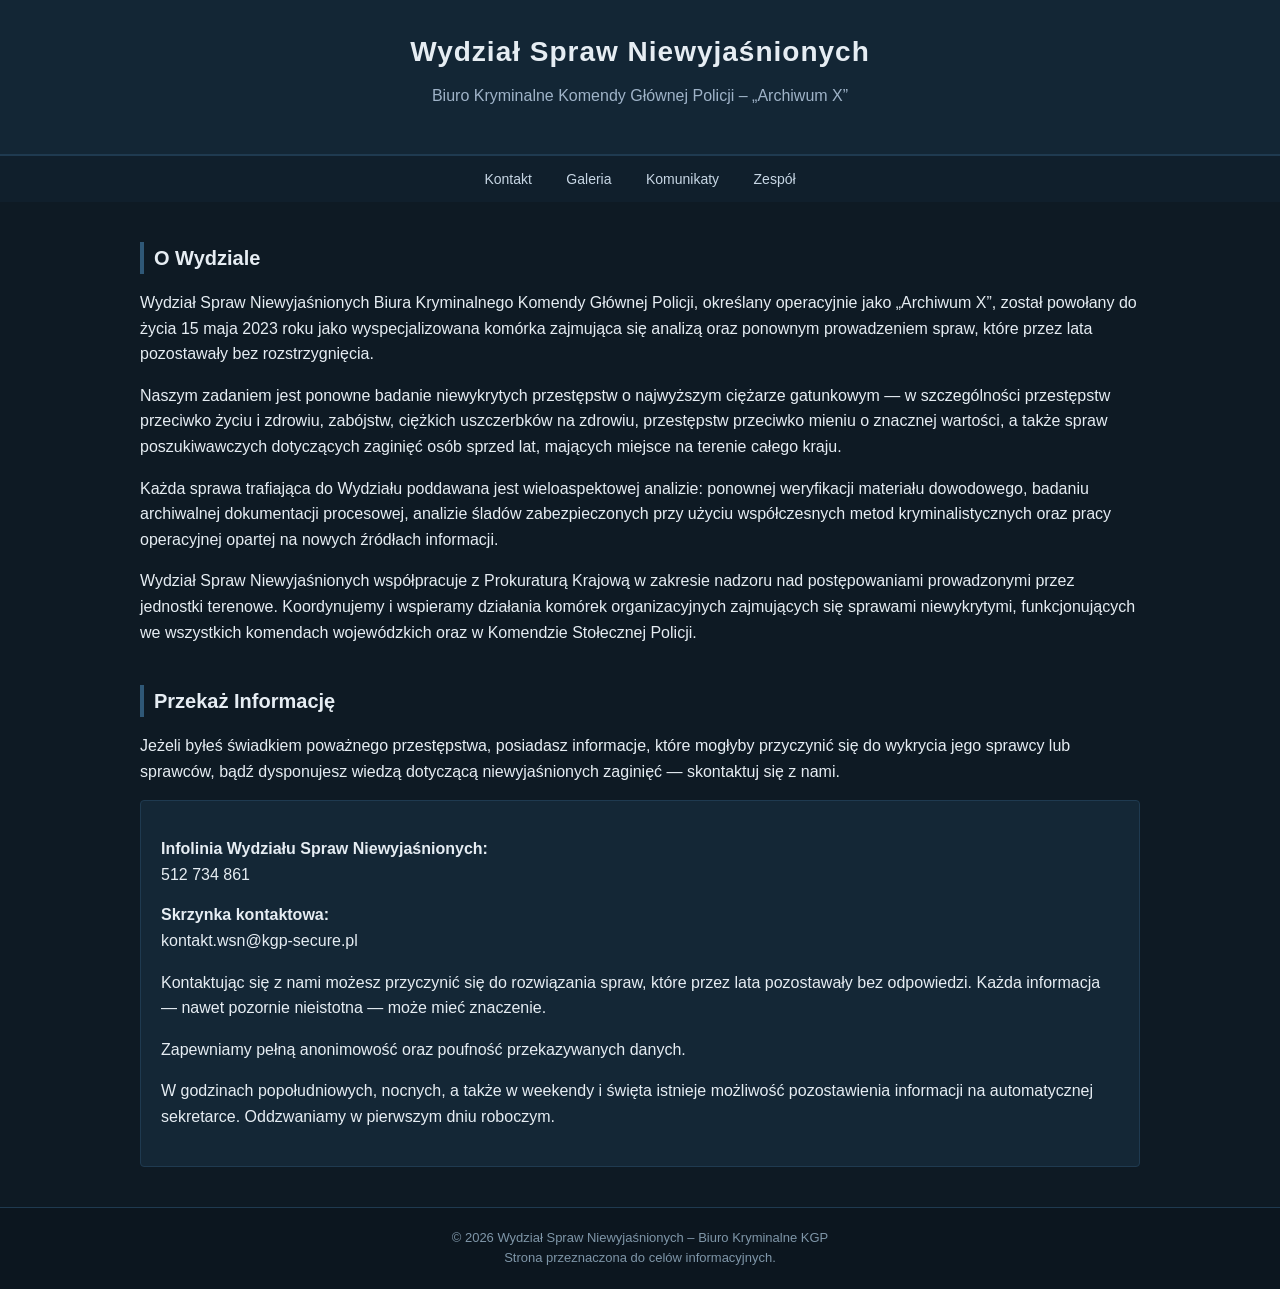
==== index.html @ c6be6344 "index.html" ====
<!DOCTYPE html>
<html lang="pl">
<head>
<meta charset="UTF-8">
<meta name="viewport" content="width=device-width, initial-scale=1.0">
<title>Wydział Spraw Niewyjaśnionych – Archiwum X</title>

<link rel="stylesheet" href="style.css">

</head>

<body>

<header>
    <h1>Wydział Spraw Niewyjaśnionych</h1>
    <p>Biuro Kryminalne Komendy Głównej Policji – „Archiwum X”</p>
</header>

<nav>
    <a href="główne/kontakt.html">Kontakt</a>
    <a href="główne/galeria.html">Galeria</a>
    <a href="główne/komunikaty.html">Komunikaty</a>
    <a href="główne/zespół.html">Zespół</a>
</nav>

<div class="container">

    <div class="section">
        <h2>O Wydziale</h2>
        <p>
        Wydział Spraw Niewyjaśnionych Biura Kryminalnego Komendy Głównej Policji, określany operacyjnie jako „Archiwum X”, został powołany do życia 15 maja 2023 roku jako wyspecjalizowana komórka zajmująca się analizą oraz ponownym prowadzeniem spraw, które przez lata pozostawały bez rozstrzygnięcia.
        </p>

        <p>
        Naszym zadaniem jest ponowne badanie niewykrytych przestępstw o najwyższym ciężarze gatunkowym — w szczególności przestępstw przeciwko życiu i zdrowiu, zabójstw, ciężkich uszczerbków na zdrowiu, przestępstw przeciwko mieniu o znacznej wartości, a także spraw poszukiwawczych dotyczących zaginięć osób sprzed lat, mających miejsce na terenie całego kraju.
        </p>

        <p>
        Każda sprawa trafiająca do Wydziału poddawana jest wieloaspektowej analizie: ponownej weryfikacji materiału dowodowego, badaniu archiwalnej dokumentacji procesowej, analizie śladów zabezpieczonych przy użyciu współczesnych metod kryminalistycznych oraz pracy operacyjnej opartej na nowych źródłach informacji.
        </p>

        <p>
        Wydział Spraw Niewyjaśnionych współpracuje z Prokuraturą Krajową w zakresie nadzoru nad postępowaniami prowadzonymi przez jednostki terenowe. Koordynujemy i wspieramy działania komórek organizacyjnych zajmujących się sprawami niewykrytymi, funkcjonujących we wszystkich komendach wojewódzkich oraz w Komendzie Stołecznej Policji.
        </p>
    </div>

    <div class="section">
        <h2>Przekaż Informację</h2>
        <p>
        Jeżeli byłeś świadkiem poważnego przestępstwa, posiadasz informacje, które mogłyby przyczynić się do wykrycia jego sprawcy lub sprawców, bądź dysponujesz wiedzą dotyczącą niewyjaśnionych zaginięć — skontaktuj się z nami.
        </p>

        <div class="contact-box">
            <strong>Infolinia Wydziału Spraw Niewyjaśnionych:</strong>
            512 734 861

            <strong>Skrzynka kontaktowa:</strong>
            kontakt.wsn@kgp-secure.pl

            <p>
            Kontaktując się z nami możesz przyczynić się do rozwiązania spraw, które przez lata pozostawały bez odpowiedzi. Każda informacja — nawet pozornie nieistotna — może mieć znaczenie.
            </p>

            <p>
            Zapewniamy pełną anonimowość oraz poufność przekazywanych danych.
            </p>

            <p>
            W godzinach popołudniowych, nocnych, a także w weekendy i święta istnieje możliwość pozostawienia informacji na automatycznej sekretarce. Oddzwaniamy w pierwszym dniu roboczym.
            </p>
        </div>
    </div>

</div>

<footer>
    © 2026 Wydział Spraw Niewyjaśnionych – Biuro Kryminalne KGP  
    <br>
    Strona przeznaczona do celów informacyjnych.
</footer>

</body>
</html>
---- style.css ----
body {
    margin: 0;
    font-family: Arial, Helvetica, sans-serif;
    background-color: #0e1a24;
    color: #e6edf3;
    line-height: 1.6;
}

header {
    background-color: #132635;
    padding: 30px 20px;
    text-align: center;
    border-bottom: 2px solid #1f3a50;
}

header h1 {
    margin: 0;
    font-size: 28px;
    letter-spacing: 1px;
}

header p {
    margin-top: 8px;
    color: #9fb3c8;
}

nav {
    background-color: #101f2c;
    padding: 10px;
    text-align: center;
}

nav a {
    color: #c7d6e4;
    text-decoration: none;
    margin: 0 15px;
    font-size: 14px;
}

nav a:hover {
    color: #ffffff;
}

.container {
    max-width: 1000px;
    margin: 40px auto;
    padding: 0 20px;
}

.section {
    margin-bottom: 40px;
}

.section h2 {
    border-left: 4px solid #2f5877;
    padding-left: 10px;
    margin-bottom: 15px;
    font-size: 20px;
}

.contact-box {
    background-color: #142736;
    padding: 20px;
    border: 1px solid #1f3a50;
    border-radius: 4px;
}

.contact-box strong {
    display: block;
    margin-top: 15px;
}

footer {
    background-color: #0c161f;
    text-align: center;
    padding: 20px;
    font-size: 13px;
    color: #7f96a8;
    border-top: 1px solid #1f3a50;
}
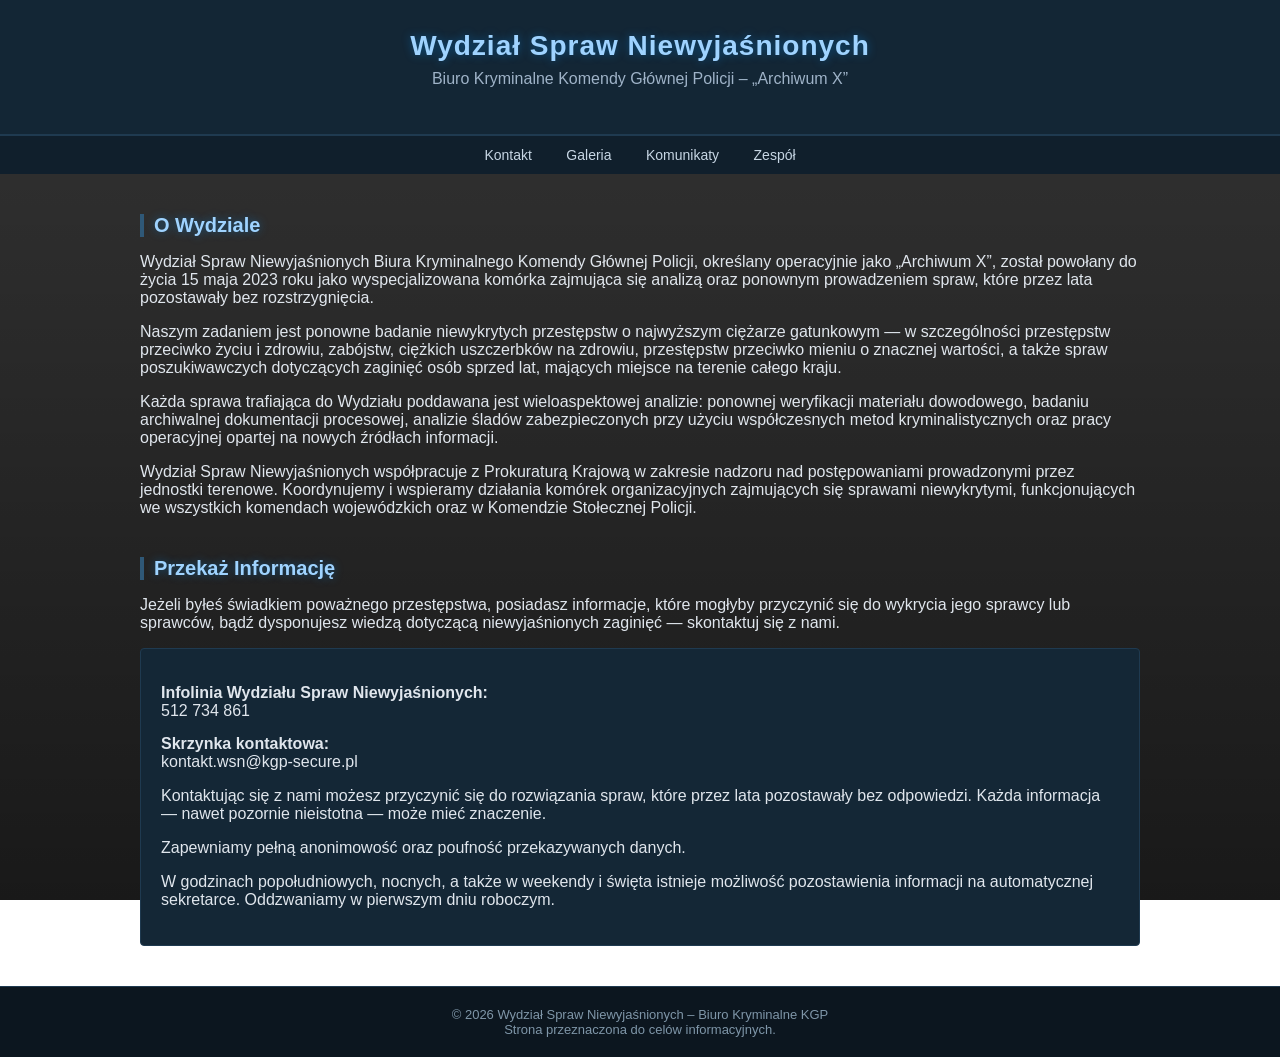
==== commit a6c7b822: "Update index.html" ====
--- a/index.html
+++ b/index.html
@@ -6,6 +6,7 @@
 <title>Wydział Spraw Niewyjaśnionych – Archiwum X</title>
 
 <link rel="stylesheet" href="style.css">
+<section class="fade-scroll">
 
 </head>
 
@@ -79,5 +80,19 @@
     Strona przeznaczona do celów informacyjnych.
 </footer>
 
+<script>
+const elements = document.querySelectorAll('.fade-scroll');
+
+window.addEventListener('scroll', () => {
+    elements.forEach(el => {
+        const position = el.getBoundingClientRect().top;
+        const screenHeight = window.innerHeight;
+        if(position < screenHeight - 100){
+            el.classList.add('show');
+        }
+    });
+});
+</script>
+    
 </body>
 </html>
--- a/style.css
+++ b/style.css
@@ -1,9 +1,18 @@
 body {
     margin: 0;
-    font-family: Arial, Helvetica, sans-serif;
-    background-color: #0e1a24;
-    color: #e6edf3;
-    line-height: 1.6;
+    font-family: 'Segoe UI', sans-serif;
+    background: 
+        linear-gradient(rgba(0,0,0,0.8), rgba(0,0,0,0.9)),
+        url("assets/images/tlo.jpg");
+    background-size: cover;
+    background-position: center;
+    background-attachment: fixed;
+    color: #e0e6ed;
+}
+
+h1, h2 {
+    color: #9fd3ff;
+    text-shadow: 0 0 10px rgba(0, 150, 255, 0.4);
 }
 
 header {
@@ -51,6 +60,27 @@
     margin-bottom: 40px;
 }
 
+.fade-in {
+    opacity: 0;
+    transform: translateY(20px);
+    animation: fadeUp 1s ease forwards;
+}
+
+@keyframes fadeUp {
+    to {
+        opacity: 1;
+        transform: translateY(0);
+    }
+}
+
+.info-box {
+    background: rgba(20, 40, 60, 0.6);
+    backdrop-filter: blur(10px);
+    border: 1px solid rgba(255,255,255,0.1);
+    padding: 20px;
+    border-radius: 12px;
+}
+
 .section h2 {
     border-left: 4px solid #2f5877;
     padding-left: 10px;
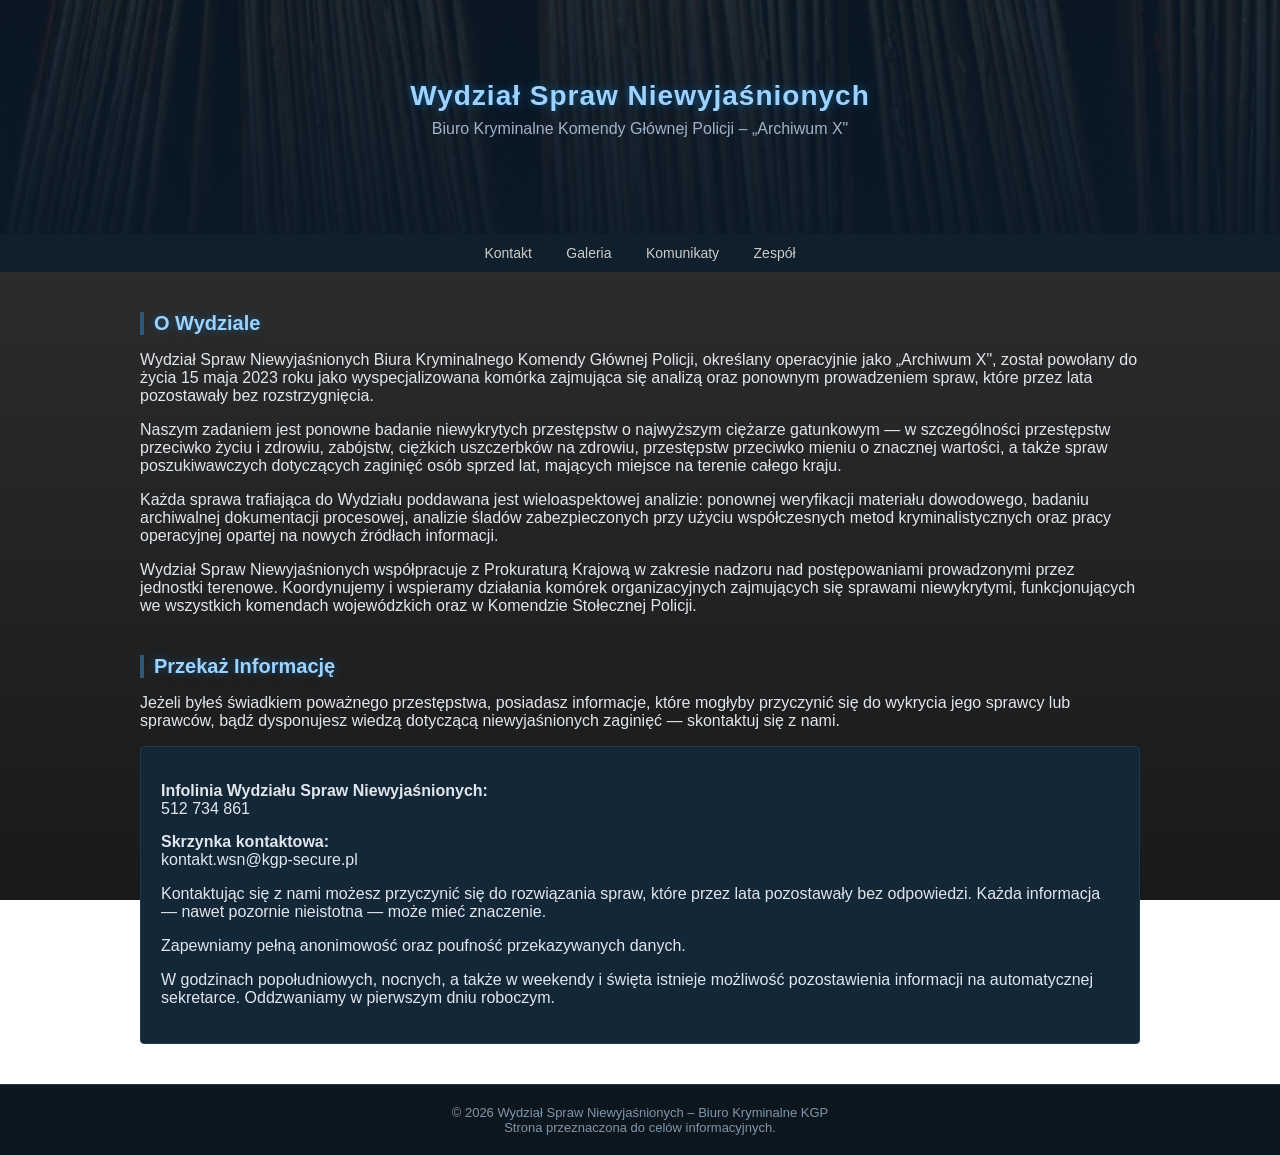
==== commit b1cb1854: "Updated index.html with the latest content." ====
--- a/index.html
+++ b/index.html
@@ -6,7 +6,6 @@
 <title>Wydział Spraw Niewyjaśnionych – Archiwum X</title>
 
 <link rel="stylesheet" href="style.css">
-<section class="fade-scroll">
 
 </head>
 
@@ -14,7 +13,7 @@
 
 <header>
     <h1>Wydział Spraw Niewyjaśnionych</h1>
-    <p>Biuro Kryminalne Komendy Głównej Policji – „Archiwum X”</p>
+    <p>Biuro Kryminalne Komendy Głównej Policji – „Archiwum X"</p>
 </header>
 
 <nav>
@@ -26,10 +25,10 @@
 
 <div class="container">
 
-    <div class="section">
+    <div class="section fade-scroll">
         <h2>O Wydziale</h2>
         <p>
-        Wydział Spraw Niewyjaśnionych Biura Kryminalnego Komendy Głównej Policji, określany operacyjnie jako „Archiwum X”, został powołany do życia 15 maja 2023 roku jako wyspecjalizowana komórka zajmująca się analizą oraz ponownym prowadzeniem spraw, które przez lata pozostawały bez rozstrzygnięcia.
+        Wydział Spraw Niewyjaśnionych Biura Kryminalnego Komendy Głównej Policji, określany operacyjnie jako „Archiwum X", został powołany do życia 15 maja 2023 roku jako wyspecjalizowana komórka zajmująca się analizą oraz ponownym prowadzeniem spraw, które przez lata pozostawały bez rozstrzygnięcia.
         </p>
 
         <p>
@@ -45,7 +44,7 @@
         </p>
     </div>
 
-    <div class="section">
+    <div class="section fade-scroll">
         <h2>Przekaż Informację</h2>
         <p>
         Jeżeli byłeś świadkiem poważnego przestępstwa, posiadasz informacje, które mogłyby przyczynić się do wykrycia jego sprawcy lub sprawców, bądź dysponujesz wiedzą dotyczącą niewyjaśnionych zaginięć — skontaktuj się z nami.
@@ -95,4 +94,4 @@
 </script>
     
 </body>
-</html>
+</html>
--- a/style.css
+++ b/style.css
@@ -16,10 +16,19 @@
 }
 
 header {
-    background-color: #132635;
-    padding: 30px 20px;
+    position: relative;
+    padding: 80px 20px;
     text-align: center;
-    border-bottom: 2px solid #1f3a50;
+    color: white;
+    overflow: hidden;
+
+    background:
+        linear-gradient(rgba(10,25,40,0.85), rgba(10,25,40,0.95)),
+        url("assets/images/tło.jpg");
+
+    background-size: cover;
+    background-position: center;
+    background-repeat: no-repeat;
 }
 
 header h1 {
@@ -31,6 +40,19 @@
 header p {
     margin-top: 8px;
     color: #9fb3c8;
+}
+
+header {
+    animation: slowZoom 20s ease-in-out infinite alternate;
+}
+
+@keyframes slowZoom {
+    from {
+        background-size: 100%;
+    }
+    to {
+        background-size: 110%;
+    }
 }
 
 nav {
@@ -71,6 +93,39 @@
         opacity: 1;
         transform: translateY(0);
     }
+}
+
+.fade-scroll {
+    opacity: 0;
+    transform: translateY(40px);
+    transition: 0.8s ease;
+}
+
+.fade-scroll.show {
+    opacity: 1;
+    transform: translateY(0);
+}
+
+nav a {
+    position: relative;
+    text-decoration: none;
+    color: #ccc;
+    margin: 0 15px;
+}
+
+nav a::after {
+    content: "";
+    position: absolute;
+    width: 0;
+    height: 2px;
+    background: #4db8ff;
+    left: 0;
+    bottom: -5px;
+    transition: 0.3s;
+}
+
+nav a:hover::after {
+    width: 100%;
 }
 
 .info-box {
@@ -108,3 +163,38 @@
     color: #7f96a8;
     border-top: 1px solid #1f3a50;
 }
+
+.number-loop {
+    display: inline-block;
+    position: relative;
+    animation: subtleGlitch 4s infinite;
+    transition: all 0.3s ease;
+}
+
+@keyframes subtleGlitch {
+    0%, 45% {
+        content: "8";
+    }
+
+    48% {
+        opacity: 0.4;
+        transform: translateY(-1px);
+    }
+
+    50%, 95% {
+        opacity: 1;
+    }
+
+    50%, 95% {
+        /* zmiana cyfry */
+    }
+
+    50% {
+        color: #b3d9ff;
+    }
+}
+
+#loopDigit {
+    display: inline-block;
+    transition: transform 0.25s ease, opacity 0.25s ease;
+}
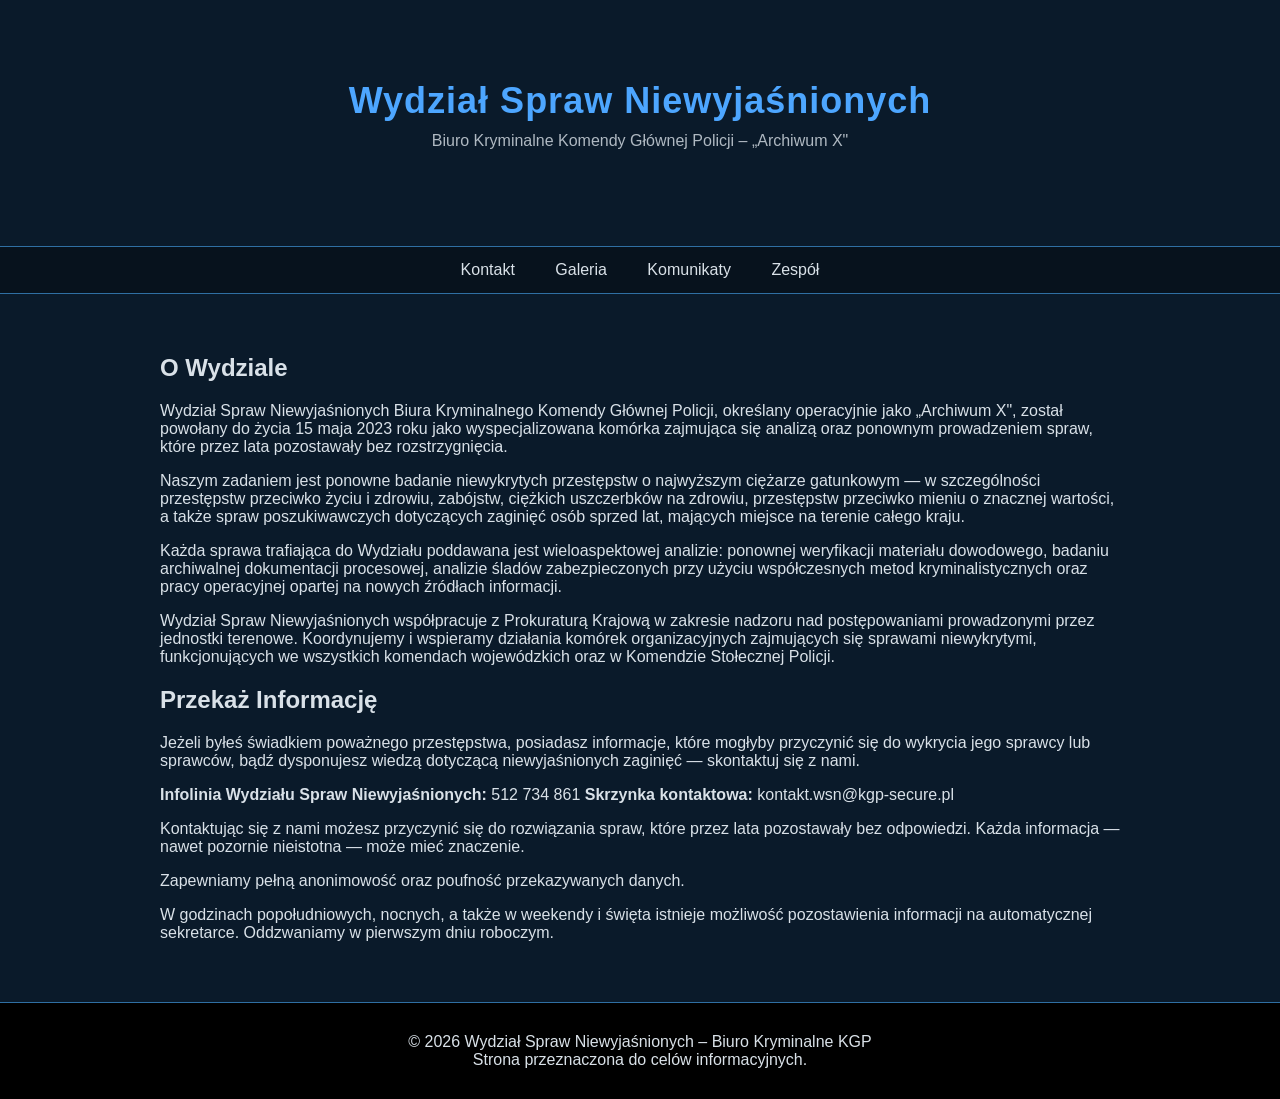
==== commit 20769cda: "Update index.html" ====
--- a/index.html
+++ b/index.html
@@ -5,7 +5,7 @@
 <meta name="viewport" content="width=device-width, initial-scale=1.0">
 <title>Wydział Spraw Niewyjaśnionych – Archiwum X</title>
 
-<link rel="stylesheet" href="style.css">
+<link rel="stylesheet" href="global.css">
 
 </head>
 
--- a/global.css
+++ b/global.css
@@ -0,0 +1,151 @@
+/* ============================= */
+/*        GLOBAL THEME          */
+/* ============================= */
+
+/* ====== ZMIENNE KOLORÓW ====== */
+:root {
+    --navy: #0a1a2a;
+    --navy-dark: #07121d;
+    --black: #000000;
+    --blue-light: #4da6ff;
+    --blue-soft: #2f6fa3;
+    --gray-light: #d9e1e8;
+}
+
+/* ====== RESET ====== */
+* {
+    box-sizing: border-box;
+}
+
+body {
+    margin: 0;
+    font-family: 'Segoe UI', sans-serif;
+    background: var(--navy);
+    color: var(--gray-light);
+}
+
+/* ====== HEADER ====== */
+header {
+    background: var(--navy);
+    padding: 80px 20px;
+    text-align: center;
+    border-bottom: 1px solid var(--blue-soft);
+}
+
+header h1 {
+    margin: 0;
+    font-size: 36px;
+    color: var(--blue-light);
+    letter-spacing: 1px;
+}
+
+header p {
+    margin-top: 10px;
+    color: var(--gray-light);
+    opacity: 0.8;
+}
+
+/* ====== NAV ====== */
+nav {
+    background: var(--navy-dark);
+    padding: 14px;
+    text-align: center;
+    border-bottom: 1px solid var(--blue-soft);
+}
+
+nav a {
+    color: var(--gray-light);
+    text-decoration: none;
+    margin: 0 18px;
+    position: relative;
+    transition: 0.3s ease;
+}
+
+nav a:hover {
+    color: var(--blue-light);
+}
+
+nav a::after {
+    content: "";
+    position: absolute;
+    left: 0;
+    bottom: -6px;
+    width: 0;
+    height: 2px;
+    background: var(--blue-light);
+    transition: 0.3s ease;
+}
+
+nav a:hover::after {
+    width: 100%;
+}
+
+/* ====== CONTAINER ====== */
+.container {
+    max-width: 1000px;
+    margin: 60px auto;
+    padding: 0 20px;
+}
+
+/* ====== KARTY ====== */
+.card {
+    background: var(--navy-dark);
+    border: 1px solid var(--blue-soft);
+    padding: 28px;
+    border-radius: 10px;
+    margin-bottom: 40px;
+    transition: 0.3s ease;
+}
+
+.card:hover {
+    transform: translateY(-4px);
+    border-color: var(--blue-light);
+}
+
+.card h2 {
+    margin-top: 0;
+    color: var(--blue-light);
+}
+
+/* ====== REVEAL ====== */
+.reveal {
+    opacity: 0;
+    transform: translateY(30px);
+    transition: 0.8s ease;
+}
+
+.reveal.active {
+    opacity: 1;
+    transform: translateY(0);
+}
+
+/* ====== SUBTELNA PĘTLA CYFRY ====== */
+#loopDigit {
+    display: inline-block;
+    transition: transform 0.25s ease, opacity 0.25s ease;
+}
+
+/* ====== FOOTER ====== */
+footer {
+    text-align: center;
+    padding: 30px;
+    background: var(--black);
+    color: var(--gray-light);
+    border-top: 1px solid var(--blue-soft);
+}
+
+/* ====== MOBILE ====== */
+@media (max-width: 768px) {
+
+    header {
+        padding: 60px 15px;
+    }
+
+    header h1 {
+        font-size: 28px;
+    }
+
+    nav a {
+        margin: 0 10px;
+    }
+}
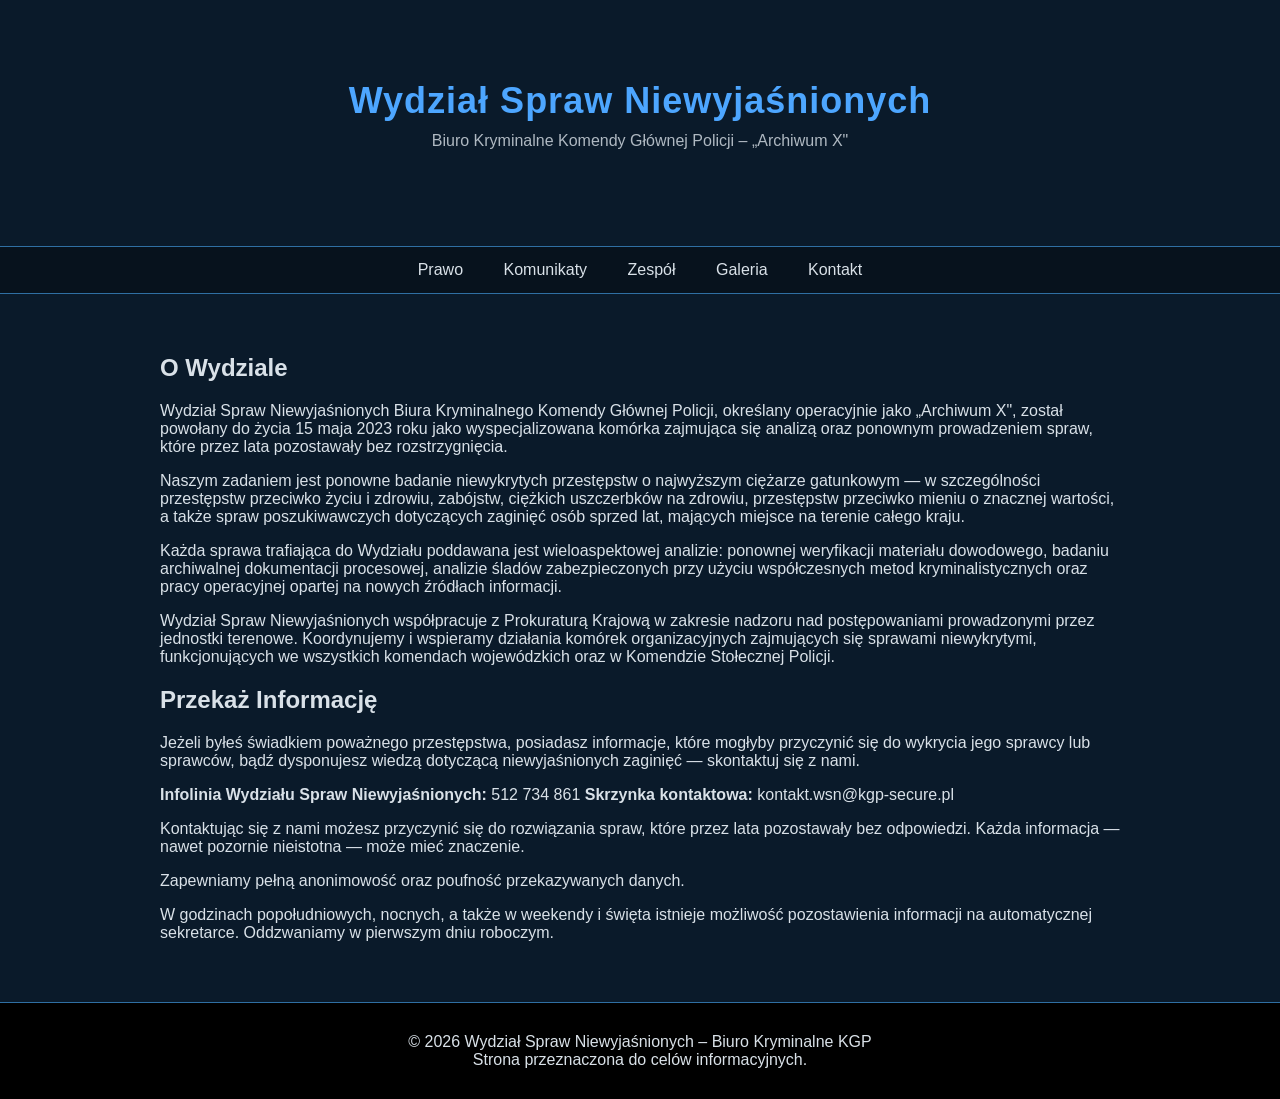
==== commit 07f93673: "Update index.html" ====
--- a/index.html
+++ b/index.html
@@ -16,11 +16,13 @@
     <p>Biuro Kryminalne Komendy Głównej Policji – „Archiwum X"</p>
 </header>
 
-<nav>
-    <a href="główne/kontakt.html">Kontakt</a>
-    <a href="główne/galeria.html">Galeria</a>
+<nav
+class="top-tabs">
+    <a href="główne/prawo.html">Prawo</a>
     <a href="główne/komunikaty.html">Komunikaty</a>
     <a href="główne/zespół.html">Zespół</a>
+    <a href="główne/galeria.html">Galeria</a>
+    <a href="główne/kontakt.html">Kontakt</a>
 </nav>
 
 <div class="container">
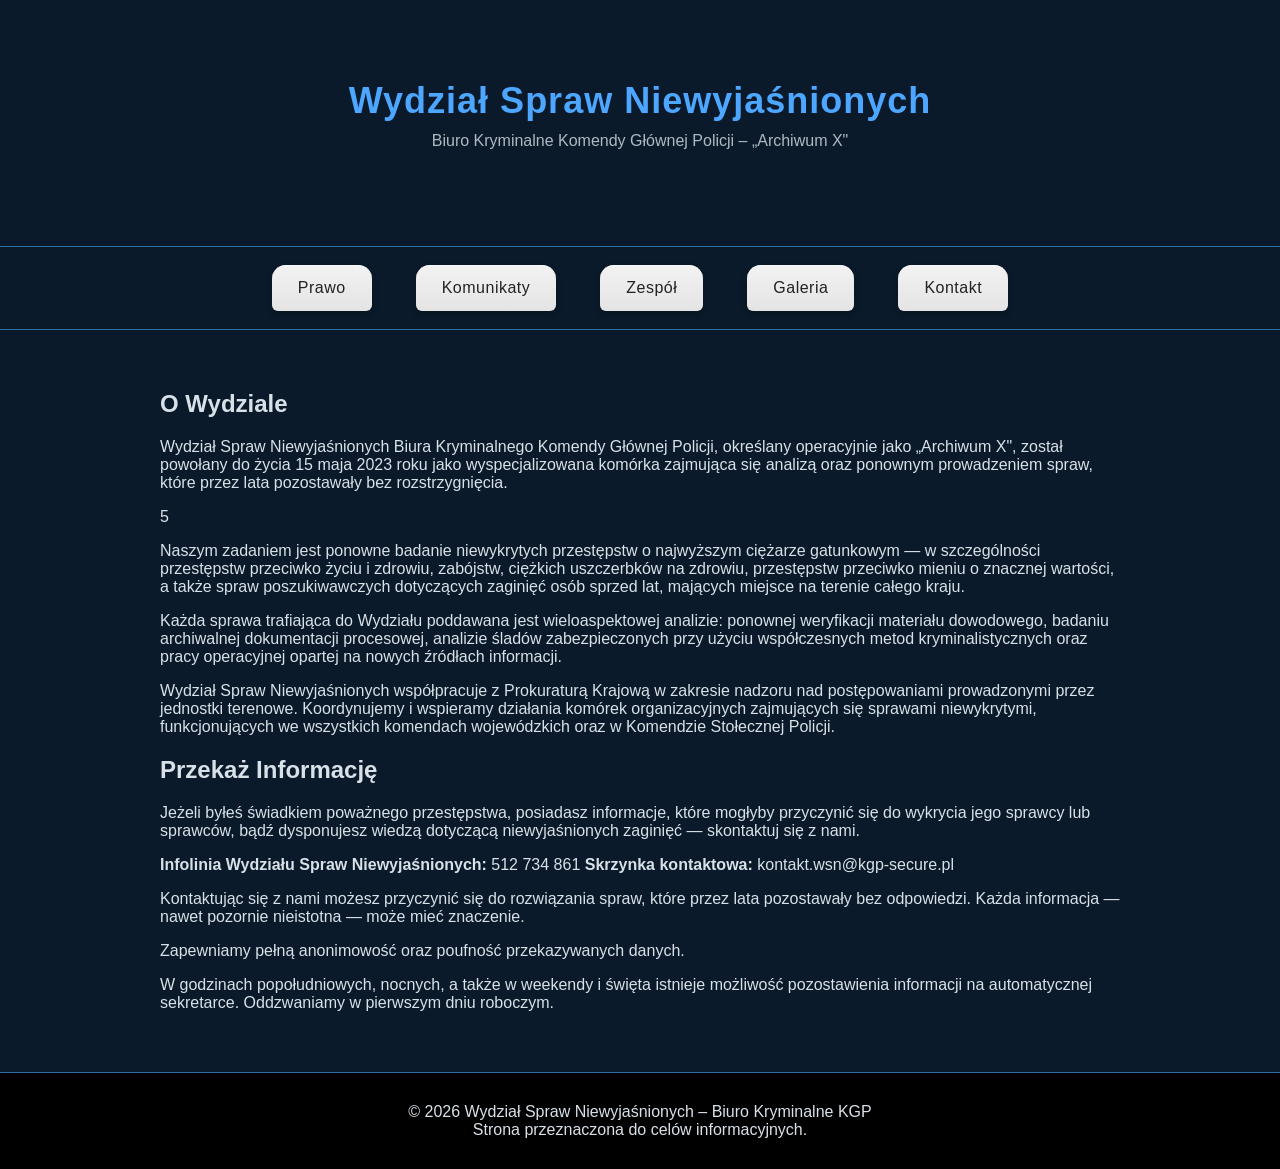
==== commit 89b4df54: "Update index.html" ====
--- a/index.html
+++ b/index.html
@@ -32,6 +32,8 @@
         <p>
         Wydział Spraw Niewyjaśnionych Biura Kryminalnego Komendy Głównej Policji, określany operacyjnie jako „Archiwum X", został powołany do życia 15 maja 2023 roku jako wyspecjalizowana komórka zajmująca się analizą oraz ponownym prowadzeniem spraw, które przez lata pozostawały bez rozstrzygnięcia.
         </p>
+
+        <span class="hidden-digit">5</span>
 
         <p>
         Naszym zadaniem jest ponowne badanie niewykrytych przestępstw o najwyższym ciężarze gatunkowym — w szczególności przestępstw przeciwko życiu i zdrowiu, zabójstw, ciężkich uszczerbków na zdrowiu, przestępstw przeciwko mieniu o znacznej wartości, a także spraw poszukiwawczych dotyczących zaginięć osób sprzed lat, mających miejsce na terenie całego kraju.
@@ -96,4 +98,4 @@
 </script>
     
 </body>
-</html>+</html>
--- a/global.css
+++ b/global.css
@@ -110,8 +110,8 @@
 /* ====== REVEAL ====== */
 .reveal {
     opacity: 0;
-    transform: translateY(30px);
-    transition: 0.8s ease;
+    transform: translateY(20px);
+    transition: 0.6s ease;
 }
 
 .reveal.active {
@@ -148,4 +148,83 @@
     nav a {
         margin: 0 10px;
     }
-}+}
+
+/* ============================= */
+/*         TOP TABS MENU        */
+/* ============================= */
+
+.top-tabs {
+    display: flex;
+    justify-content: center;
+    gap: 8px;
+    padding: 18px;
+    background: var(--navy);
+}
+
+.top-tabs a {
+    position: relative;
+    padding: 14px 26px;
+    text-decoration: none;
+    color: #222;
+    background: linear-gradient(#f2f2f2, #e4e4e4);
+    border-radius: 14px 14px 6px 6px;
+    font-weight: 500;
+    letter-spacing: 0.5px;
+    box-shadow: 
+        0 3px 6px rgba(0,0,0,0.25),
+        inset 0 1px 0 rgba(255,255,255,0.6);
+    transition: all 0.25s ease;
+}
+
+/* Efekt światła */
+.top-tabs a::before {
+    content: "";
+    position: absolute;
+    inset: 0;
+    border-radius: 14px 14px 6px 6px;
+    background: linear-gradient(
+        120deg,
+        rgba(255,255,255,0.6),
+        rgba(255,255,255,0.15),
+        rgba(255,255,255,0)
+    );
+    opacity: 0;
+    transition: opacity 0.3s ease;
+}
+
+/* Hover */
+.top-tabs a:hover {
+    transform: translateY(-3px);
+    box-shadow: 
+        0 6px 12px rgba(0,0,0,0.35),
+        inset 0 1px 0 rgba(255,255,255,0.8);
+}
+
+.top-tabs a:hover::before {
+    opacity: 1;
+}
+
+/* ====== Glitch i zmiana cyfry ====== */
+#loopDigit {
+    display: inline-block;
+    position: relative;
+    font-size: 20px;
+    font-weight: bold;
+    transition: transform 0.3s ease, opacity 0.3s ease;
+}
+
+@keyframes glitchEffect {
+    0% { opacity: 1; transform: translateX(0); }
+    20% { opacity: 0.2; transform: translateX(-3px); }
+    40% { opacity: 0.5; transform: translateX(3px); }
+    60% { opacity: 0.3; transform: translateX(-3px); }
+    80% { opacity: 0.5; transform: translateX(3px); }
+    100% { opacity: 1; transform: translateX(0); }
+}
+
+@keyframes changeToNine {
+    0% { content: "8"; }
+    50% { content: "9"; }
+    100% { content: "8"; }
+}
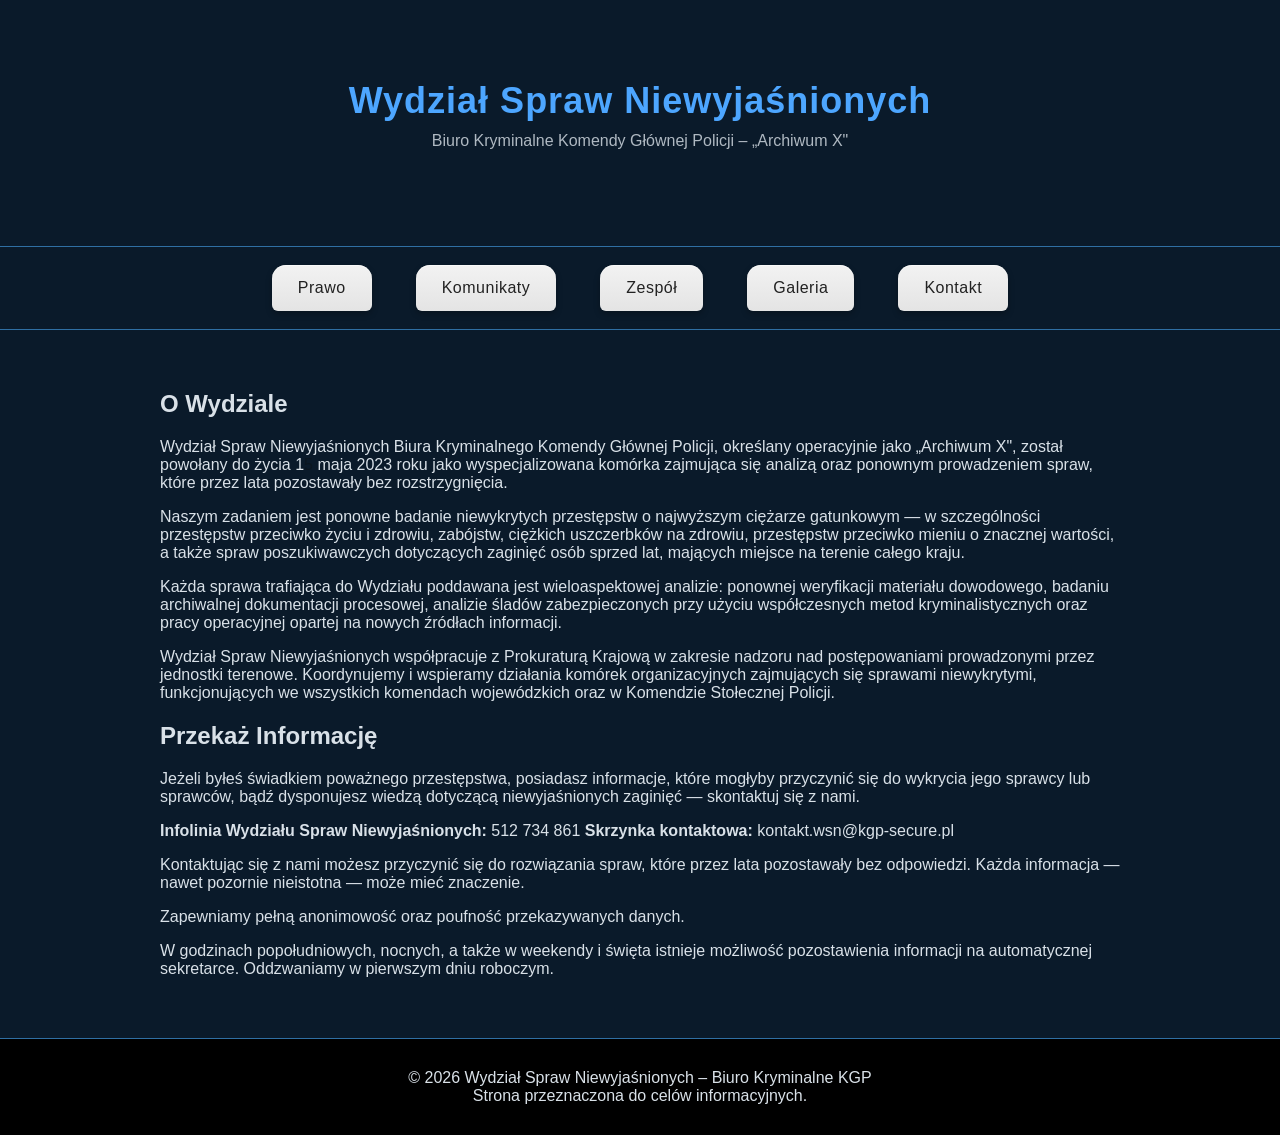
==== commit 46902eaa: "Update index.html" ====
--- a/index.html
+++ b/index.html
@@ -30,10 +30,8 @@
     <div class="section fade-scroll">
         <h2>O Wydziale</h2>
         <p>
-        Wydział Spraw Niewyjaśnionych Biura Kryminalnego Komendy Głównej Policji, określany operacyjnie jako „Archiwum X", został powołany do życia 15 maja 2023 roku jako wyspecjalizowana komórka zajmująca się analizą oraz ponownym prowadzeniem spraw, które przez lata pozostawały bez rozstrzygnięcia.
+        Wydział Spraw Niewyjaśnionych Biura Kryminalnego Komendy Głównej Policji, określany operacyjnie jako „Archiwum X", został powołany do życia 1<span class="hidden-digit">5</span> maja 2023 roku jako wyspecjalizowana komórka zajmująca się analizą oraz ponownym prowadzeniem spraw, które przez lata pozostawały bez rozstrzygnięcia.
         </p>
-
-        <span class="hidden-digit">5</span>
 
         <p>
         Naszym zadaniem jest ponowne badanie niewykrytych przestępstw o najwyższym ciężarze gatunkowym — w szczególności przestępstw przeciwko życiu i zdrowiu, zabójstw, ciężkich uszczerbków na zdrowiu, przestępstw przeciwko mieniu o znacznej wartości, a także spraw poszukiwawczych dotyczących zaginięć osób sprzed lat, mających miejsce na terenie całego kraju.
--- a/global.css
+++ b/global.css
@@ -228,3 +228,10 @@
     50% { content: "9"; }
     100% { content: "8"; }
 }
+
+.hidden-digit{
+    color:#0b1620;
+}
+.hidden-digit::selection{
+    color:#4db8ff;
+}
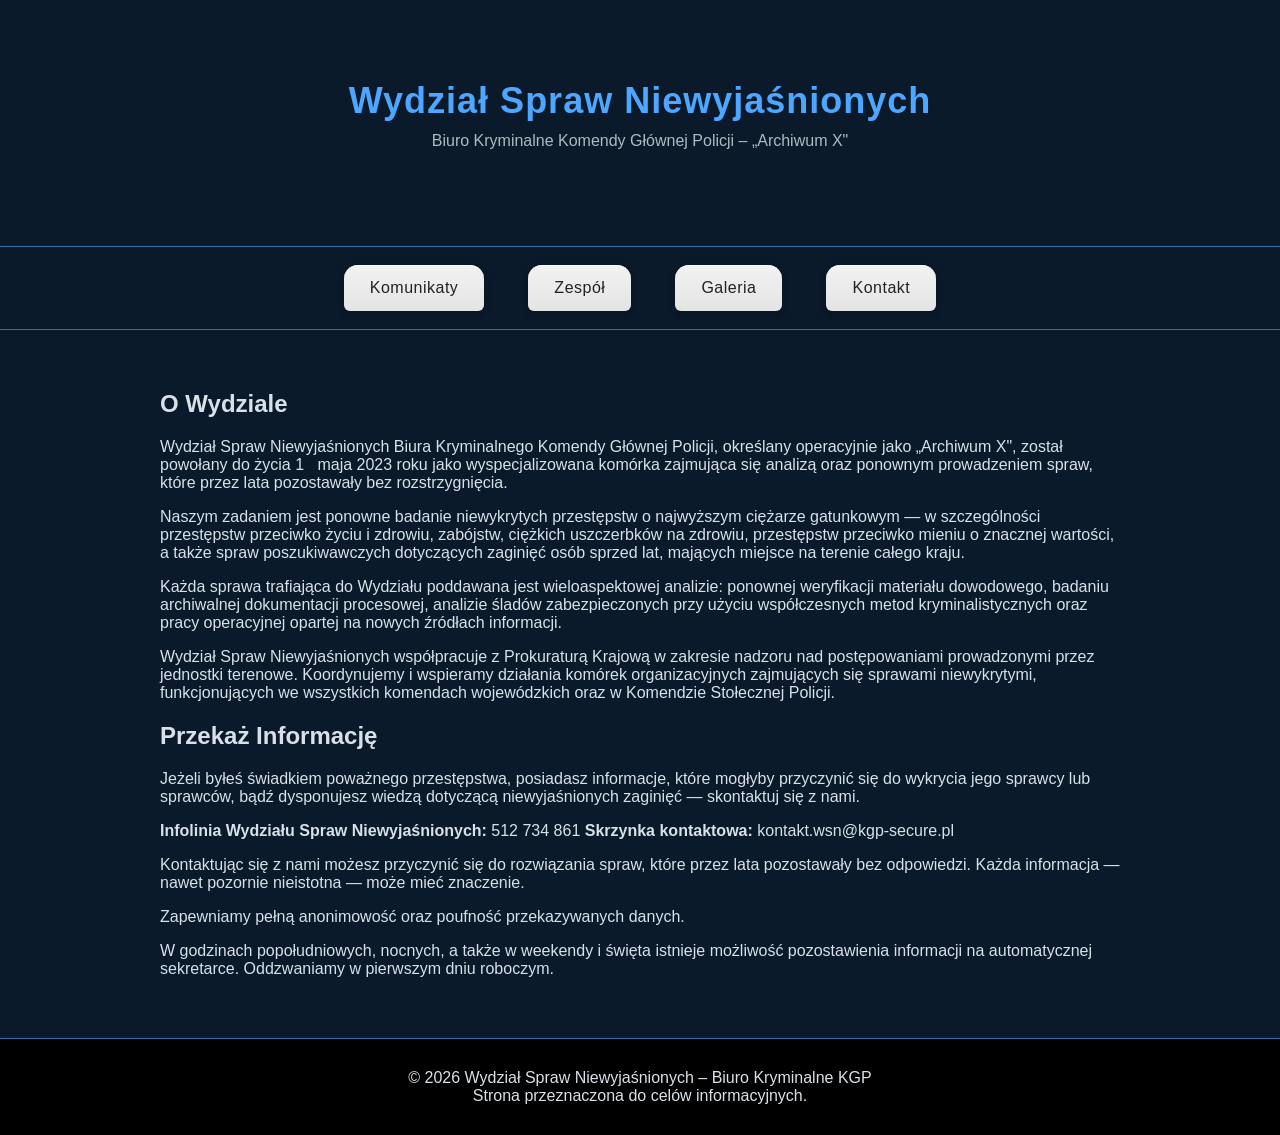
==== commit 216855d8: "Update index.html" ====
--- a/index.html
+++ b/index.html
@@ -18,7 +18,6 @@
 
 <nav
 class="top-tabs">
-    <a href="główne/prawo.html">Prawo</a>
     <a href="główne/komunikaty.html">Komunikaty</a>
     <a href="główne/zespół.html">Zespół</a>
     <a href="główne/galeria.html">Galeria</a>
